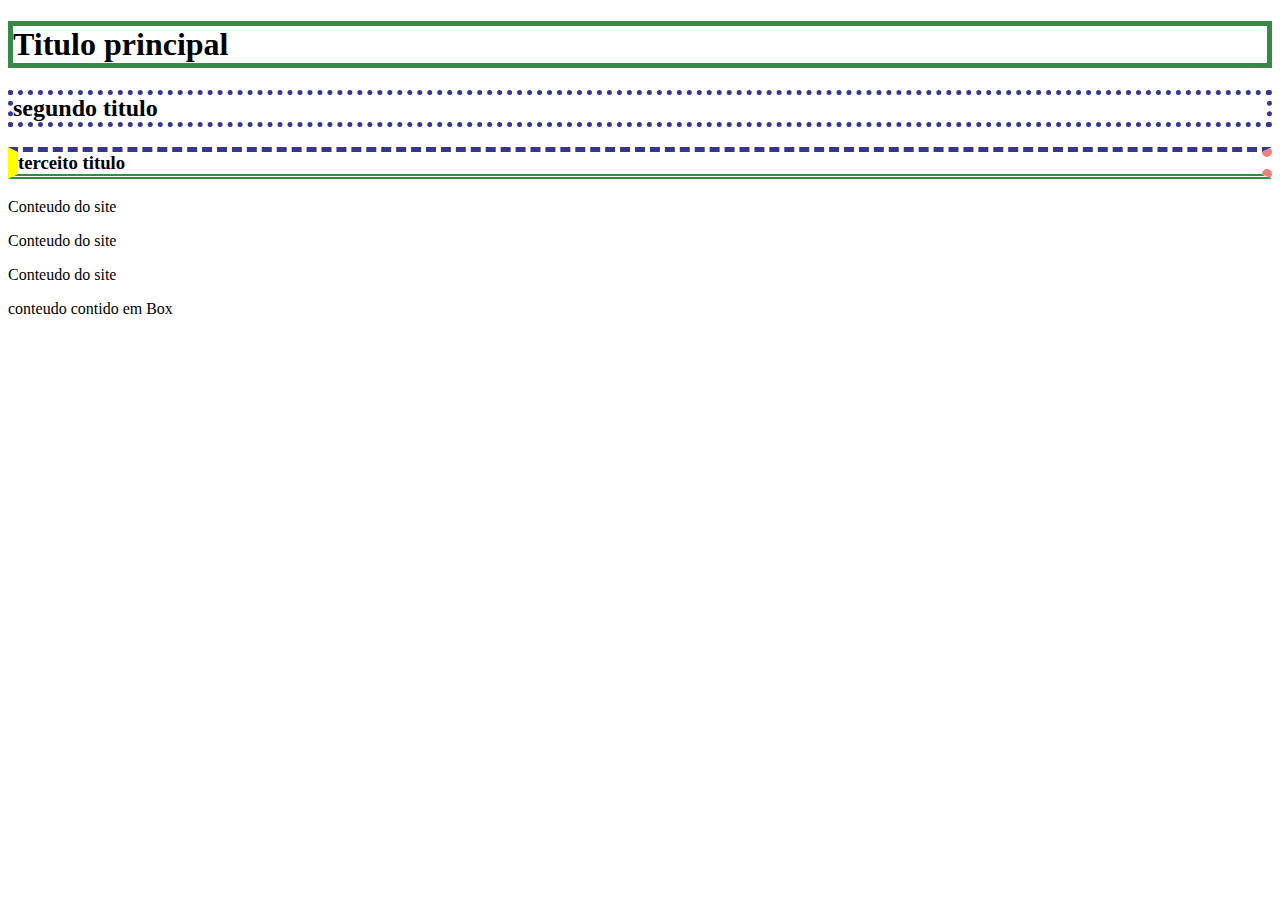
==== pratic/index.html @ e2bd49b9 "preparando para projeto pratico" ====
<!DOCTYPE html>
<html lang="en">
  <head>
    <meta charset="UTF-8" />
    <meta name="viewport" content="width=device-width, initial-scale=1.0" />
    <title>css estudos</title>
    <link rel="stylesheet" href="style.css" />
  </head>
  <body>
    <h1>Titulo principal</h1>
    <h2>segundo titulo</h2>
    <h3>terceito titulo</h3>
    <p class="paragrafoComClasse">Conteudo do site</p>
    <p id="paragrafoComId">Conteudo do site</p>
    <p class="paragrafoComClasse">Conteudo do site</p>

    <div class="box">
      <p class="paragrafo_Box">conteudo contido em Box</p>
    </div>
  </body>
</html>
---- pratic/style.css ----
/* bordas */

h1{
  border: 5px solid rgb(54, 138, 68);
}

h2{
  border: 5px dotted rgb(54, 55, 138);
}

h3{
  border-bottom: 5px double rgb(54, 138, 68);
  border-top: 5px dashed rgb(54, 55, 138);
  border-left: 10px solid yellow;
  border-right: 10px dotted lightcoral;
}

/*
margin = espaçamento externo do elemento
pading = espaçamento interno do elemento 
*/
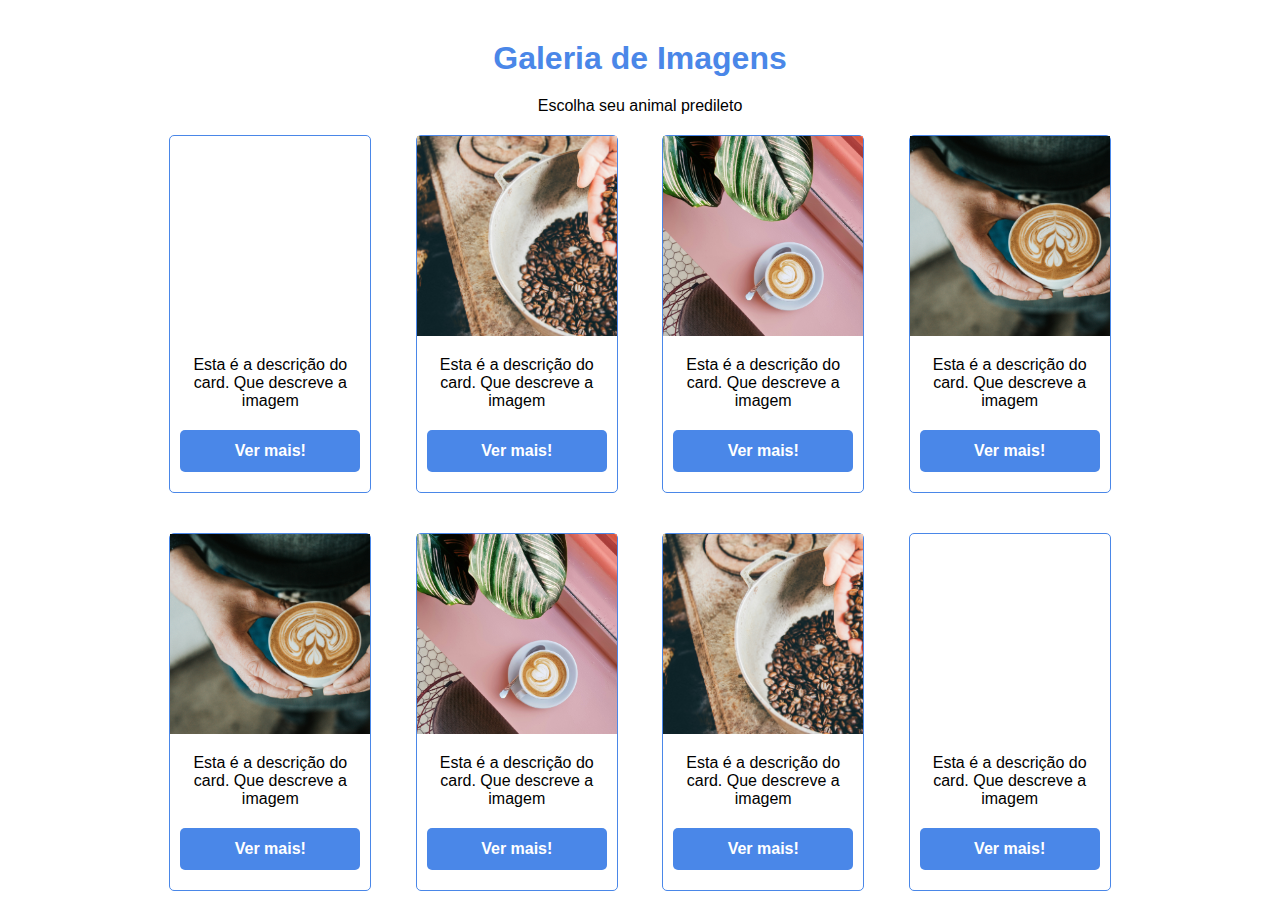
==== commit d8877bff: "projeto de galeria de imagens finalizado" ====
--- a/pratic/index.html
+++ b/pratic/index.html
@@ -7,15 +7,65 @@
     <link rel="stylesheet" href="style.css" />
   </head>
   <body>
-    <h1>Titulo principal</h1>
-    <h2>segundo titulo</h2>
-    <h3>terceito titulo</h3>
-    <p class="paragrafoComClasse">Conteudo do site</p>
-    <p id="paragrafoComId">Conteudo do site</p>
-    <p class="paragrafoComClasse">Conteudo do site</p>
-
-    <div class="box">
-      <p class="paragrafo_Box">conteudo contido em Box</p>
+    <h1>Galeria de Imagens</h1>
+    <p>Escolha seu animal predileto</p>
+    <div class="container">
+      <div class="card card-1">
+        <div class="card-image"></div>
+        <div class="card-description">
+          <p>Esta é a descrição do card. Que descreve a imagem</p>
+          <a href="#" class="btn">Ver mais!</a>
+        </div>
+      </div>
+      <div class="card card-2">
+        <div class="card-image"></div>
+        <div class="card-description">
+          <p>Esta é a descrição do card. Que descreve a imagem</p>
+          <a href="#" class="btn">Ver mais!</a>
+        </div>
+      </div>
+      <div class="card card-3">
+        <div class="card-image"></div>
+        <div class="card-description">
+          <p>Esta é a descrição do card. Que descreve a imagem</p>
+          <a href="#" class="btn">Ver mais!</a>
+        </div>
+      </div>
+      <div class="card card-4">
+        <div class="card-image"></div>
+        <div class="card-description">
+          <p>Esta é a descrição do card. Que descreve a imagem</p>
+          <a href="#" class="btn">Ver mais!</a>
+        </div>
+      </div>
+      <div class="card card-4">
+        <div class="card-image"></div>
+        <div class="card-description">
+          <p>Esta é a descrição do card. Que descreve a imagem</p>
+          <a href="#" class="btn">Ver mais!</a>
+        </div>
+      </div>
+      <div class="card card-3">
+        <div class="card-image"></div>
+        <div class="card-description">
+          <p>Esta é a descrição do card. Que descreve a imagem</p>
+          <a href="#" class="btn">Ver mais!</a>
+        </div>
+      </div>
+      <div class="card card-2">
+        <div class="card-image"></div>
+        <div class="card-description">
+          <p>Esta é a descrição do card. Que descreve a imagem</p>
+          <a href="#" class="btn">Ver mais!</a>
+        </div>
+      </div>
+      <div class="card card-1">
+        <div class="card-image"></div>
+        <div class="card-description">
+          <p>Esta é a descrição do card. Que descreve a imagem</p>
+          <a href="#" class="btn">Ver mais!</a>
+        </div>
+      </div>
     </div>
   </body>
 </html>
--- a/pratic/style.css
+++ b/pratic/style.css
@@ -1,22 +1,78 @@
-/* bordas */
+/* reset dos padroes do html */
 
-h1{
-  border: 5px solid rgb(54, 138, 68);
+* {
+  padding: 0;
+  margin: 0;
+  font-family: Helvetica, sans-serif;
 }
 
-h2{
-  border: 5px dotted rgb(54, 55, 138);
+/* cabeçalho */
+
+h1, p {
+  text-align: center;
 }
 
-h3{
-  border-bottom: 5px double rgb(54, 138, 68);
-  border-top: 5px dashed rgb(54, 55, 138);
-  border-left: 10px solid yellow;
-  border-right: 10px dotted lightcoral;
+h1 {
+  margin-top: 40px;
+  margin-bottom: 20px;
+  color: #4A87E8;
 }
 
-/*
-margin = espaçamento externo do elemento
-pading = espaçamento interno do elemento 
-*/
+.container {
+  max-width: 1200px;
+  margin: 0 auto;
+  text-align: center;
+}
 
+.card {
+  display: inline-block;
+  width: 200px;
+  margin: 20px;
+  border: 1px solid #4A87E8;
+  border-radius: 5px;
+}
+
+.card-image {
+  height: 200px;
+  background-size: cover;
+}
+
+.card-1 .card-image{
+  background-image: url("../pratic/img/img1.jpg");
+}
+
+.card-2 .card-image{
+  background-image: url("../pratic/img/img2.jpg");
+}
+
+.card-3 .card-image{
+  background-image: url("../pratic/img/img3.jpg");
+}
+
+.card-4 .card-image{
+  background-image: url("../pratic/img/img4.jpg");
+}
+
+.btn {
+  display: block;
+  background-color: #4A87E8;
+  color: #fff;
+  margin-top: 20px;
+  text-decoration: none;
+  padding: 10px;
+  border: 2px solid transparent;
+  font-weight: bold;
+  transition: .5s;
+  border-radius: 5px;
+}
+
+.btn:hover{
+  background-color: #fff;
+  border-color: #4A87E8;
+  color: #4A87E8;
+}
+
+.card-description {
+  padding: 20px 10px;
+  
+}